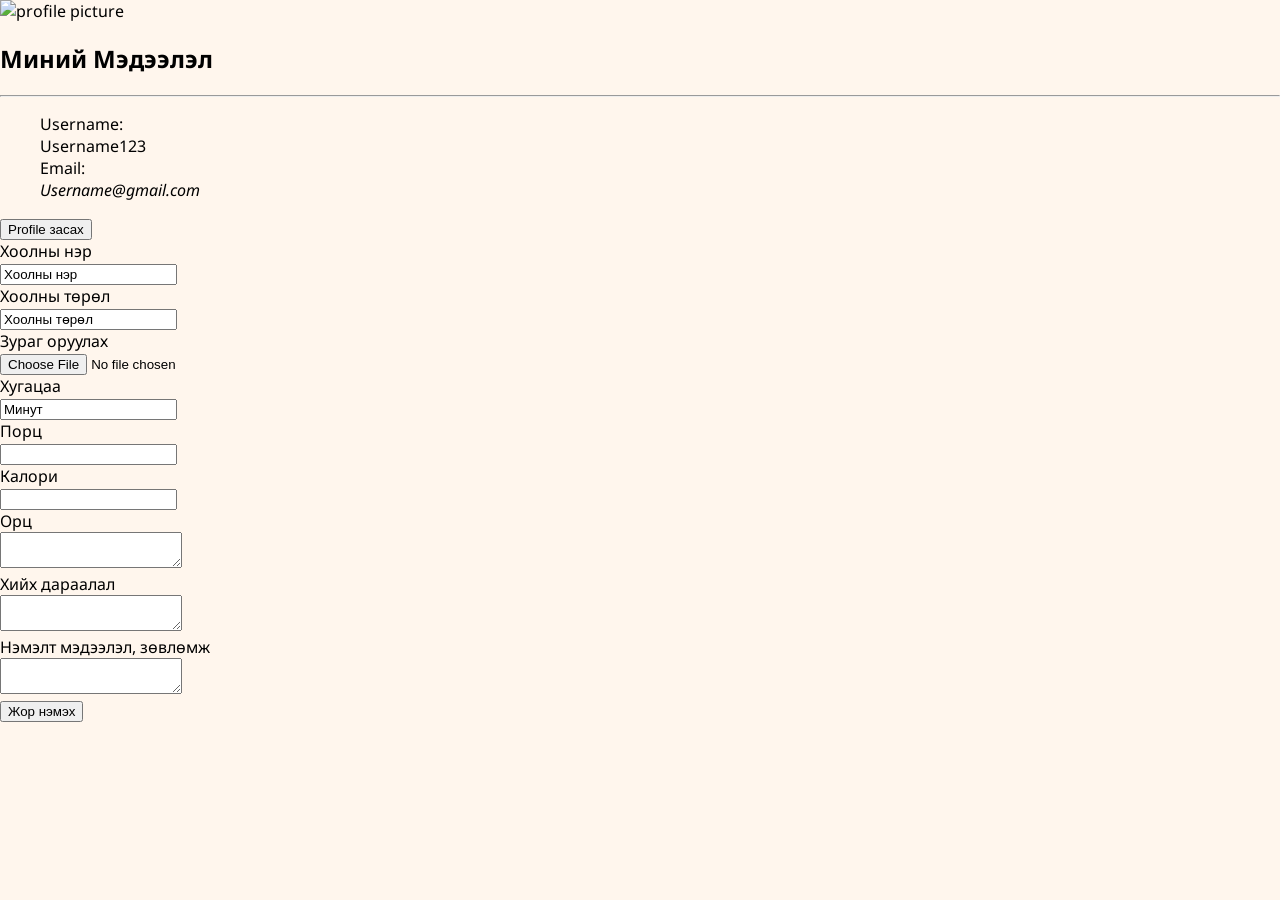
==== profile.html @ 9223511e "profile" ====
<!DOCTYPE html>
<html lang="en">
<head>
  <meta charset="UTF-8">
  <meta name="viewport" content="width=device-width, initial-scale=1.0">
  <link rel="preconnect" href="https://fonts.googleapis.com">
  <link rel="preconnect" href="https://fonts.gstatic.com" crossorigin>
  <link rel="preconnect" href="https://fonts.googleapis.com">
  <link rel="preconnect" href="https://fonts.gstatic.com" crossorigin>
  <link href="https://fonts.googleapis.com/css2?family=Merriweather:ital,opsz,wght@0,18..144,300..900;1,18..144,300..900&family=Noto+Sans:ital,wght@0,100..900;1,100..900&family=Pattaya&family=Philosopher:ital,wght@0,400;0,700;1,400;1,700&display=swap" rel="stylesheet">
  <title>jor3</title>
  <link rel="stylesheet" href="home.css">
  <link rel="stylesheet" href="profile.css">
</head>
<body>
  <header-section></header-section>
  
  <aside>
    <article>
        <img src="images/profile.jpg" alt="profile picture">
        <h2>Миний Мэдээлэл</h2>
        <hr>
        <ul style="list-style-type: none;">
            <li>Username:</li>
            <li>Username123</li>
            <li>Email:</li>
            <address>Username@gmail.com</address>
        </ul>
        <button>Profile засах</button>
    </article>
  </aside>

  <section>
    <food-section title="Хадгалсан жорууд" category="saved"></food-section>
    <food-section title="Оруулсан жорууд" category="added"></food-section>
    <article>
        <form action="/submit" method="post">
            <label for="name">Хоолны нэр</label><br>
            <input type="text" id="name" name="name" value="Хоолны нэр"><br>
            <label for="type">Хоолны төрөл</label><br>
            <input type="text" id="type" name="type" value="Хоолны төрөл"><br>
            <label class="upload-box" for="image" name="image" accept="image/*" >Зураг оруулах</label><br>
            <input type="file" id="image" name="image"><br>
            <label for="time">Хугацаа</label><br>
            <input type="text" id="time" name="time" value="Минут"><br>
            <label for="portion">Порц</label><br>
            <input type="number" id="portion" name="portion" value="Хүний тоо"><br>
            <label for="cal">Калори</label><br>
            <input type="number" id="cal" name="cal" value="Калори"><br>
            <label for="ingredients">Орц</label><br>
            <textarea id="ingredients" name="ingredients" value="Орцоо оруулна уу..."></textarea><br>
            <label for="instructions">Хийх дараалал</label><br>
            <textarea id="instructions" name="instructions" value="Хийх дарааллыг оруулна уу..."></textarea><br>
            <label for="info">Нэмэлт мэдээлэл, зөвлөмж</label><br>
            <textarea id="info" name="info" value="Нэмэлт зөвлөмж, санамж..."></textarea><br>
            <input type="submit" value="Жор нэмэх">
        </form>
    </article>
  </section>
  <footer-section></footer-section>
  <script type="module" src="./components/init.js"></script>
</body>
</html>
---- home.css ----
:root {
    /* Colors */
    --primary-color: #FF8C42;
    --background-color: #fff6ed;
    --white: #fff;
    --text-primary: #000;
    --text-secondary: #535353;
    --text-tertiary: #777777;
    --text-light: rgb(111, 111, 111);
    --input-bg: #E7E7E7;
    
    /* Font sizes - Desktop */
    --font-base: 16px;
    --font-sm: 0.8rem;
    --font-md: 1rem;
    --font-lg: 1.25rem;
    --font-xl: 1.5rem;
    
    /* Spacing - Desktop */
    --space-xs: 0.25rem;
    --space-sm: 0.5rem;
    --space-md: 1rem;
    --space-lg: 2rem;
    --space-xl: 4rem;
    
    /* Border radius */
    --radius-sm: 1rem;
    --radius-md: 2rem;
    
    /* Shadows */
    --shadow-sm: 0px 0px 6px 2px rgba(0,0,0,0.2);
    --shadow-md: 0px 4px 10px rgba(0,0,0,0.3);
    --shadow-lg: 0px 8px 15px rgba(0,0,0,0.3);
}

* {
    box-sizing: border-box;
}

html {
    font-size: var(--font-base);
    font-family: 'notosans', sans-serif;
    -webkit-text-size-adjust: 100%;
    -moz-text-size-adjust: 100%;
    -ms-text-size-adjust: 100%;
}

body {
    font-family: 'Noto Sans';
    margin: 0;
    padding: 0;
    display: flex;
    flex-direction: column;
    background-color: var(--background-color);
    min-height: 100vh;
    overflow-x: hidden;
}

/*HEADER SECTION*/
header {
    height: 5rem;
    width: 100%;
    font-size: var(--font-lg);
    box-shadow: var(--shadow-md);
    position: fixed;
    top: 0;
    left: 0;
    background: var(--white);
    z-index: 1000;
    display: flex;
    justify-content: space-around;
    align-items: center;
    
    nav {
        width: 13.75rem;
        display: flex;
        justify-content: space-around;
        align-items: center;
    }
    
    .nevtreh-search {
        width: 40.62rem;
        display: flex;
        justify-content: space-around;
        align-items: center;
    }

    .logo {
        width: 50px;
        height: 50px;
        flex-shrink: 0;
    }

    input, button {
        border: none;
        height: 30px;
        border-radius: var(--radius-md);
        font-size: var(--font-md);
    }

    .more-search {
        background-color: var(--white);
        border: 3px solid var(--primary-color);
        color: var(--text-primary);
        width: 12.5rem;
        font-weight: 100;
    }

    button {
        background-color: var(--primary-color);
        color: var(--white);  
        width: 120px;
        font-weight: bold;
        transition: opacity 0.15s;
        
        &:hover {
            opacity: 0.8;
            cursor: pointer;
        }
        
        &:active {
            opacity: 0.6;
        }
    }

    .search-logo:hover {
        opacity: 0.8;
        cursor: pointer;
    }

    input {
        width: 13.75rem;
        padding-left: 1.87rem;
        color: var(--text-secondary);
        background-color: var(--input-bg);
    }

    a {
        text-decoration: none;
        color: var(--text-primary);
        
        &:active {
            color: var(--primary-color);
        }
    }
}

/*MAIN SECTION*/
main {
    flex: 1;
    margin-top: 7rem;
    width: 100%;
    .foods-section {
        margin: var(--space-xl) 7rem;
        padding: 1.81rem 3.56rem;
        box-sizing: border-box;
        border-radius: var(--radius-md);
        background-color: var(--white);
        a, h4 {
            color: var(--primary-color);
        }
    }

    .food-info {
        display: flex;
        justify-content: space-between;
        align-items: center;
    }

    .food-title {
        height: 3.12rem;
        display: flex;
        justify-content: space-between;
        align-items: center;
        
        h2 {
            font-size: var(--font-xl);
            font-family: 'pattaya';
            margin: 0;
        }
        
        a {
            font-size: var(--font-sm);
            text-decoration: none;

            &:hover {
                cursor: pointer;
            }
        }
    }

    .cards {
        display: flex;
        flex-direction: column;
        justify-content: space-around;
        align-items: center;
        border-radius: var(--radius-sm);
        box-shadow: var(--shadow-sm);
        cursor: pointer;
        transition: transform 0.3s ease, box-shadow 0.3s ease, opacity 0.3s;
        background: var(--white);
        overflow: hidden;
        
        &:hover {
            transform: scale(1.05);
            box-shadow: var(--shadow-lg);
        }
        
        &:active {
            opacity: 0.6;
        }
    }

    .food-image {
        width: 16.25rem;
        height: 10.9rem;
        border-top-left-radius: var(--radius-sm);
        border-top-right-radius: var(--radius-sm);
        object-fit: cover;
        display: block;
    }

    .type-rate {
        height: 0.875rem;
        width: 14.43rem;
        display: flex;
        justify-content: space-between;
        align-items: center;
        margin-top: var(--space-sm);
        
        h4 {
            font-size: var(--font-md);
            font-family: 'Philosopher';
            color: var(--primary-color);
            margin: 0;
        }
        
        .rate {
            display: flex;
            justify-content: space-between;
            align-items: center;
            width: 5rem;
            height: var(--space-md);
            
            img {
                width: var(--space-md);  
                height: var(--space-md);      
            }
            
            p {
                font-size: var(--font-md);
                margin: 0;
            }

            span {
                color: var(--text-light);
                font-size: var(--font-md);
            }
        }
    }

    .food-name {
        font-size: var(--font-md);
        font-family: 'Merriweather';
        width: 14.43rem;
        height: 2.25rem;
        margin: 0;
    }

    .time-member-kalore {
        display: flex;
        justify-content: space-between;
        align-items: center;
        width: 14.43rem;
        height: 1.5rem;
        margin-top: var(--space-sm);
        margin-bottom: var(--space-sm);
        font-size: var(--font-sm);
        color: var(--text-tertiary);
        
        img {
            width: 1.25rem;
            height: 1.25rem;
            margin-right: var(--space-xs);
            opacity: 0.6;
        }
        
        section {
            display: flex;
            justify-content: space-between;
            align-items: center;
        }
    }
}

/*FOOTER SECTION*/
footer {
    height: 6rem;
    display: flex;
    flex-direction: column;
    justify-content: space-around;
    align-items: center;
    border-top: 1px solid var(--text-primary);
    width: 100%;
}

/*MOBILE VERSION*/
@media screen and (max-width: 768px) {
    :root {
        --font-base: 14px;
        --space-xl: 2rem;
    }
    
    header {
        height: 4rem;
        padding: 0 1rem;
        justify-content: space-between;
        
        nav {
            width: auto;
            gap: 1rem;
        }
        
        .nevtreh-search {
            width: auto;
            flex: 1;
            gap: 0.5rem;
            justify-content: flex-end;
        }
    }
    
    .logo {
        width: 40px;
        height: 40px;
    }
    
    input {
        width: 10rem;
        padding-left: 1rem;
    }
    
    .more-search {
        width: 10rem;
    }
    
    button {
        width: 100px;
    }
    
    main {
        margin-top: 5rem;
    }
    
    .foods-section {
        margin: var(--space-lg) 2rem;
        padding: 1.5rem 2rem;
    }
    
    .food-info {
        flex-wrap: wrap;
        gap: 1rem;
    }
    
    .cards {
        margin-left: 0.5rem;
        margin-right: 0.5rem;
    }
}

@media screen and (max-width: 480px) {
    :root {
        --font-base: 12px;
        --font-lg: 1rem;
        --font-xl: 1.25rem;
        --space-xl: 1.5rem;
    }
    
    header {
        height: 3.5rem;
        padding: 0 0.5rem;
        flex-wrap: wrap;
        
        nav {
            order: 1;
            width: 100%;
            justify-content: space-between;
            padding: 0.5rem;
            display: none;
        }
        
        .nevtreh-search {
            order: 2;
            width: 100%;
            padding: 0.5rem;
        }
    }
    
    .logo {
        width: 35px;
        height: 35px;
    }
    
    input {
        width: 100%;
        max-width: 8rem;
        padding-left: 0.75rem;
        font-size: 0.9rem;
    }
    
    .more-search {
        width: 100%;
        max-width: 8rem;
        font-size: 0.9rem;
    }
    
    button {
        width: 80px;
        font-size: 0.9rem;
    }
    
    main {
        margin-top: 4.5rem;
    }
    
    .foods-section {
        margin: var(--space-lg) 1rem;
        padding: 1rem;
    }
    
    .food-title {
        flex-direction: column;
        align-items: flex-start;
        height: auto;
        gap: 0.5rem;
        
        h2 {
            font-size: 1.25rem;
        }
        
        a {
            font-size: 0.75rem;
        }
    }
    
    .food-info {
        flex-direction: column;
        gap: 1rem;
    }
    
    .cards {
        width: 100%;
        margin-left: 0;
        margin-right: 0;
        max-width: 20rem;
        margin-bottom: 1rem;
        
        &:hover {
            transform: scale(1.02);
        }
    }
    
    .food-image {
        width: 100%;
        height: 12rem;
    }
    
    .type-rate,
    .food-name,
    .time-member-kalore {
        width: calc(100% - 2rem);
        margin-left: 1rem;
        margin-right: 1rem;
    }
    
    .type-rate {
        h4 {
            font-size: 0.9rem;
        }
    }
    
    .food-name {
        font-size: 0.95rem;
        height: auto;
        min-height: 2.25rem;
    }
    
    .time-member-kalore {
        font-size: 0.75rem;
        
        img {
            width: 1rem;
            height: 1rem;
        }
    }
    
    footer {
        height: 5rem;
        font-size: 0.85rem;
        padding: 1rem;
    }
}

.main-recipes {
    flex: 1;
    display: flex;
    margin-top: 11rem;
    margin-bottom: 5rem;
    box-sizing: border-box;
    padding-left: 5.62rem;
    padding-right: 3rem;

    .category {
        width: 15rem;
        margin-right: 3rem;
        padding: 1.5rem;
        background-color: white;
        border-radius: 2rem;
        a {
            text-decoration: none;
            color: black;
            font-size: 1rem;
        }
    }

    .category a {
        display: flex;
        padding: 0.3rem;
    }

    .selected-cat {
        flex: 1;
        margin-right: 3rem;
        padding: 1.5rem;
        background-color: white;
        border-radius: 2rem;
    }

    .all-recipes {
        overflow-y: auto;
        overflow-x: hidden;
        width: 100%;
        height: 40rem;
        display: flex;
        justify-content: space-evenly;
        align-items: center;
        flex-wrap: wrap;
        padding: 1rem;
        gap: 1rem;
        card-section {
            margin-bottom: 1rem;
        }
    }

    .type-name {
        font-family: 'pattaya';
        margin-left: 3rem;
    }
}

.recipes {
  display: flex;
  flex-direction: column;

  .recipe-information {
    display: flex;
    justify-content: left;
    padding-left: 10rem;
    gap: 10rem;
  }

  .steps, .ingredients {
    h2 {
      font-family: 'pattaya';
      font-size: 1.2rem;
      font-weight: 100;
    }
  }

  .food-images {
    width: 16.25rem;
    height: 16.25rem;
    object-fit: cover;
    border-radius: 1.5rem;
    box-shadow: 4px 4px 8px 0px rgba(0, 0, 0, 0.2);
  }

  .recipe-detail {
    height: 16.25rem;

    .buttons {
      display: flex;

      .save,
      .rate {
        border: none;
        width: 140px;
        height: 35px;
        border-radius: 2rem;
        color: white;
        font-size: 0.8rem;
        font-weight: bold;

        &:hover {
          opacity: 0.8;
          cursor: pointer;
        }

        &:active {
          opacity: 0.6;
        }
      }

      .save {
        background-color: #FF8C42;
        margin-right: 1rem;
      }

      .rate {
        background-color: rgb(48, 158, 226);
      }
    }
  }

  p {
    font-size: 1rem;
  }

  .user-name {
    font-family: 'caveat';
  }
}
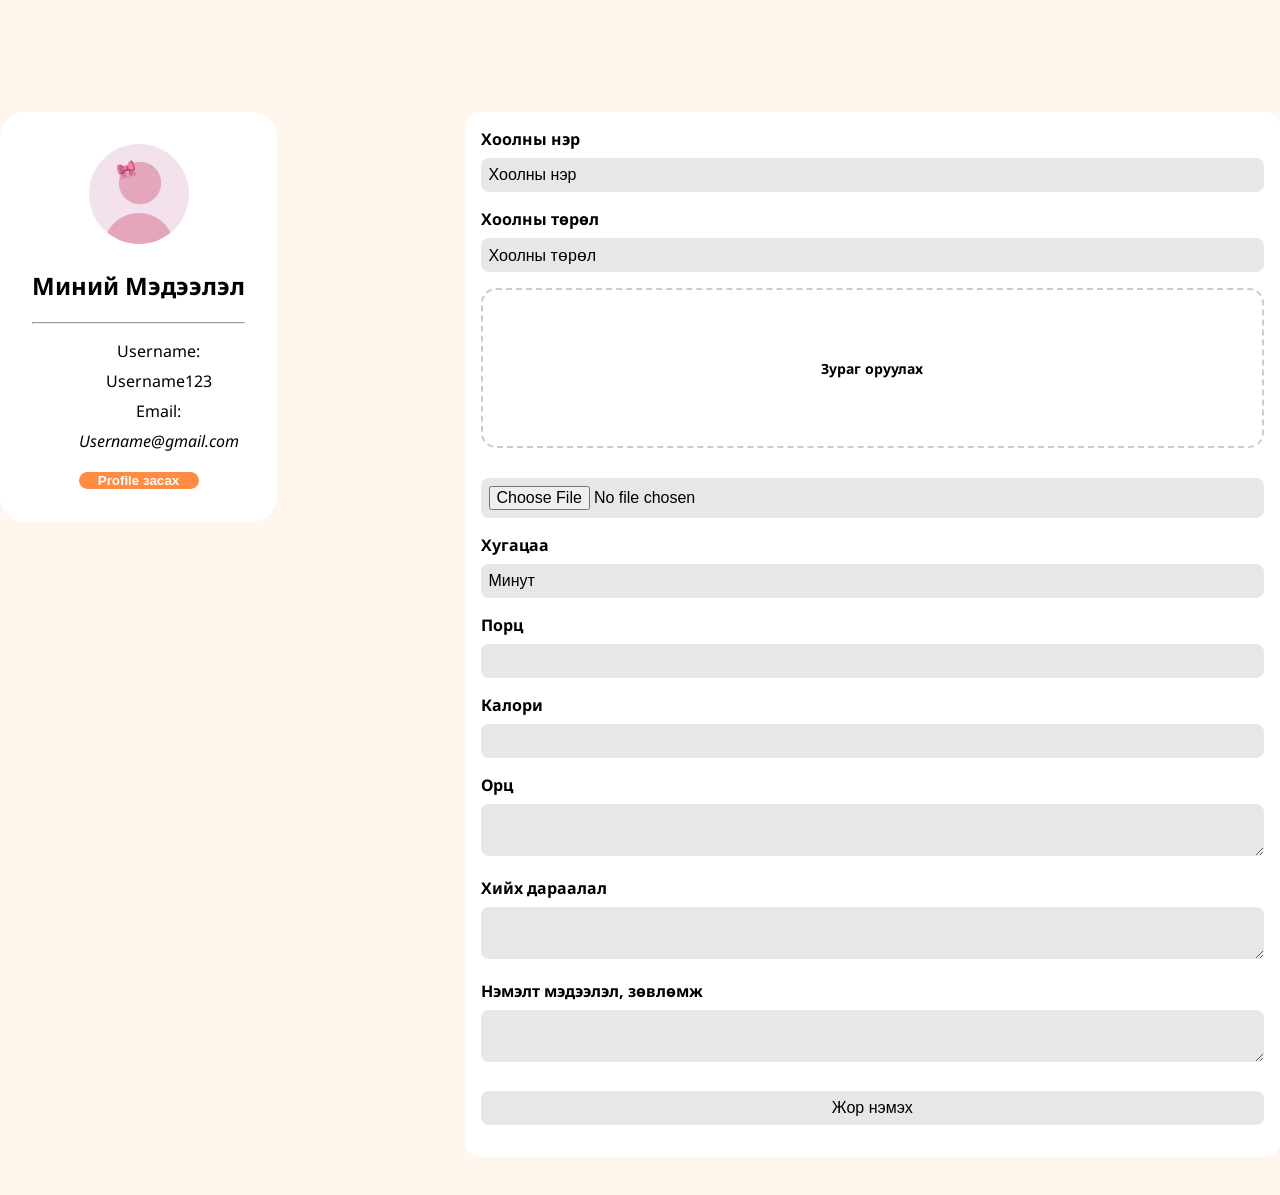
==== commit ca96f3d3: "changes" ====
--- a/profile.html
+++ b/profile.html
@@ -14,13 +14,13 @@
 </head>
 <body>
   <header-section></header-section>
-  
+
   <aside>
     <article>
-        <img src="images/profile.jpg" alt="profile picture">
+        <img class="img-profile" src="images/profile.jpg" alt="profile picture">
         <h2>Миний Мэдээлэл</h2>
         <hr>
-        <ul style="list-style-type: none;">
+        <ul class="info" style="list-style-type: none;">
             <li>Username:</li>
             <li>Username123</li>
             <li>Email:</li>
@@ -33,7 +33,7 @@
   <section>
     <food-section title="Хадгалсан жорууд" category="saved"></food-section>
     <food-section title="Оруулсан жорууд" category="added"></food-section>
-    <article>
+    <article class="form">
         <form action="/submit" method="post">
             <label for="name">Хоолны нэр</label><br>
             <input type="text" id="name" name="name" value="Хоолны нэр"><br>
@@ -57,6 +57,7 @@
         </form>
     </article>
   </section>
+
   <footer-section></footer-section>
   <script type="module" src="./components/init.js"></script>
 </body>
--- a/home.css
+++ b/home.css
@@ -519,7 +519,14 @@
             text-decoration: none;
             color: black;
             font-size: 1rem;
-        }
+            &:active {
+                color: #FF8C42;
+            }
+        }
+    }
+
+    .selected-cat h2 {
+        font-family: 'pattaya';
     }
 
     .category a {
--- a/profile.css
+++ b/profile.css
@@ -0,0 +1,114 @@
+:root {
+    /* Colors */
+    --primary-color: #FF8C42;
+    --background-color: #fff6ed;
+    --white: #fff;
+    --text-primary: #000;
+    --text-secondary: #535353;
+    --text-tertiary: #777777;
+    --text-light: rgb(111, 111, 111);
+    --input-bg: #E7E7E7;
+    --border: #ccc;
+}
+
+
+body{
+    margin: 7rem 0 0 0;
+    display: grid;
+    grid-template-columns: 1fr 3fr;
+    grid-template: 
+    "aside section";
+}
+ aside{
+    padding: 2rem;
+    background-color: var(--white);
+    border-radius: 25px;
+    grid-area: aside;
+    justify-items: center;
+    text-align: center;
+    position: fixed;
+    .img-profile{
+        width: 100px;
+        height: 100px;
+        border-radius: 50%;
+    }
+     
+    .info{
+
+        margin-top: 1rem;
+        justify-content: center;
+        align-items: center;
+        li{
+            margin-bottom: 0.5rem;
+        }
+    }
+ }
+
+     button {
+        background-color: var(--primary-color);
+        border: none;
+        border-radius: 15px;
+        color: var(--white);  
+        width: 120px;
+        font-weight: bold;
+        transition: opacity 0.15s;
+        
+        &:hover {
+            opacity: 0.8;
+            cursor: pointer;
+        }
+        
+        &:active {
+            opacity: 0.6;
+        }
+    }
+
+ section{
+    grid-area: section;
+    .form{
+        background-color: var(--white);
+        padding: 1rem;
+        border-radius: 15px;
+        margin-bottom: 2rem;
+        label{
+            font-weight: bold;
+            color: var(--text-primary);
+        }
+        input, textarea{
+            width: 100%;
+            padding: 0.5rem;
+            margin: 0.5rem 0 1rem 0;
+            border: none;
+            border-radius: 8px;
+            background-color: var(--input-bg);
+            font-size: 1rem;
+            color: var(--text-primary);
+        }
+        button{
+            background-color: var(--primary-color);
+            color: var(--white);
+            border: none;
+            padding: 0.7rem 1.5rem;
+            border-radius: 8px;
+            font-size: 1rem;
+            cursor: pointer;
+            transition: background-color 0.3s ease;
+            &:hover{
+                background-color: darken(var(--primary-color), 10%);
+            }
+        }
+
+    }
+    .upload-box{
+        display:flex;
+        align-items:center;
+        justify-content:center;
+        height:160px;
+        border-radius:15px;
+        border:2px dashed var(--border);
+        background: var(--white);
+        font-size:14px;
+        cursor:pointer;
+    }
+
+ }
